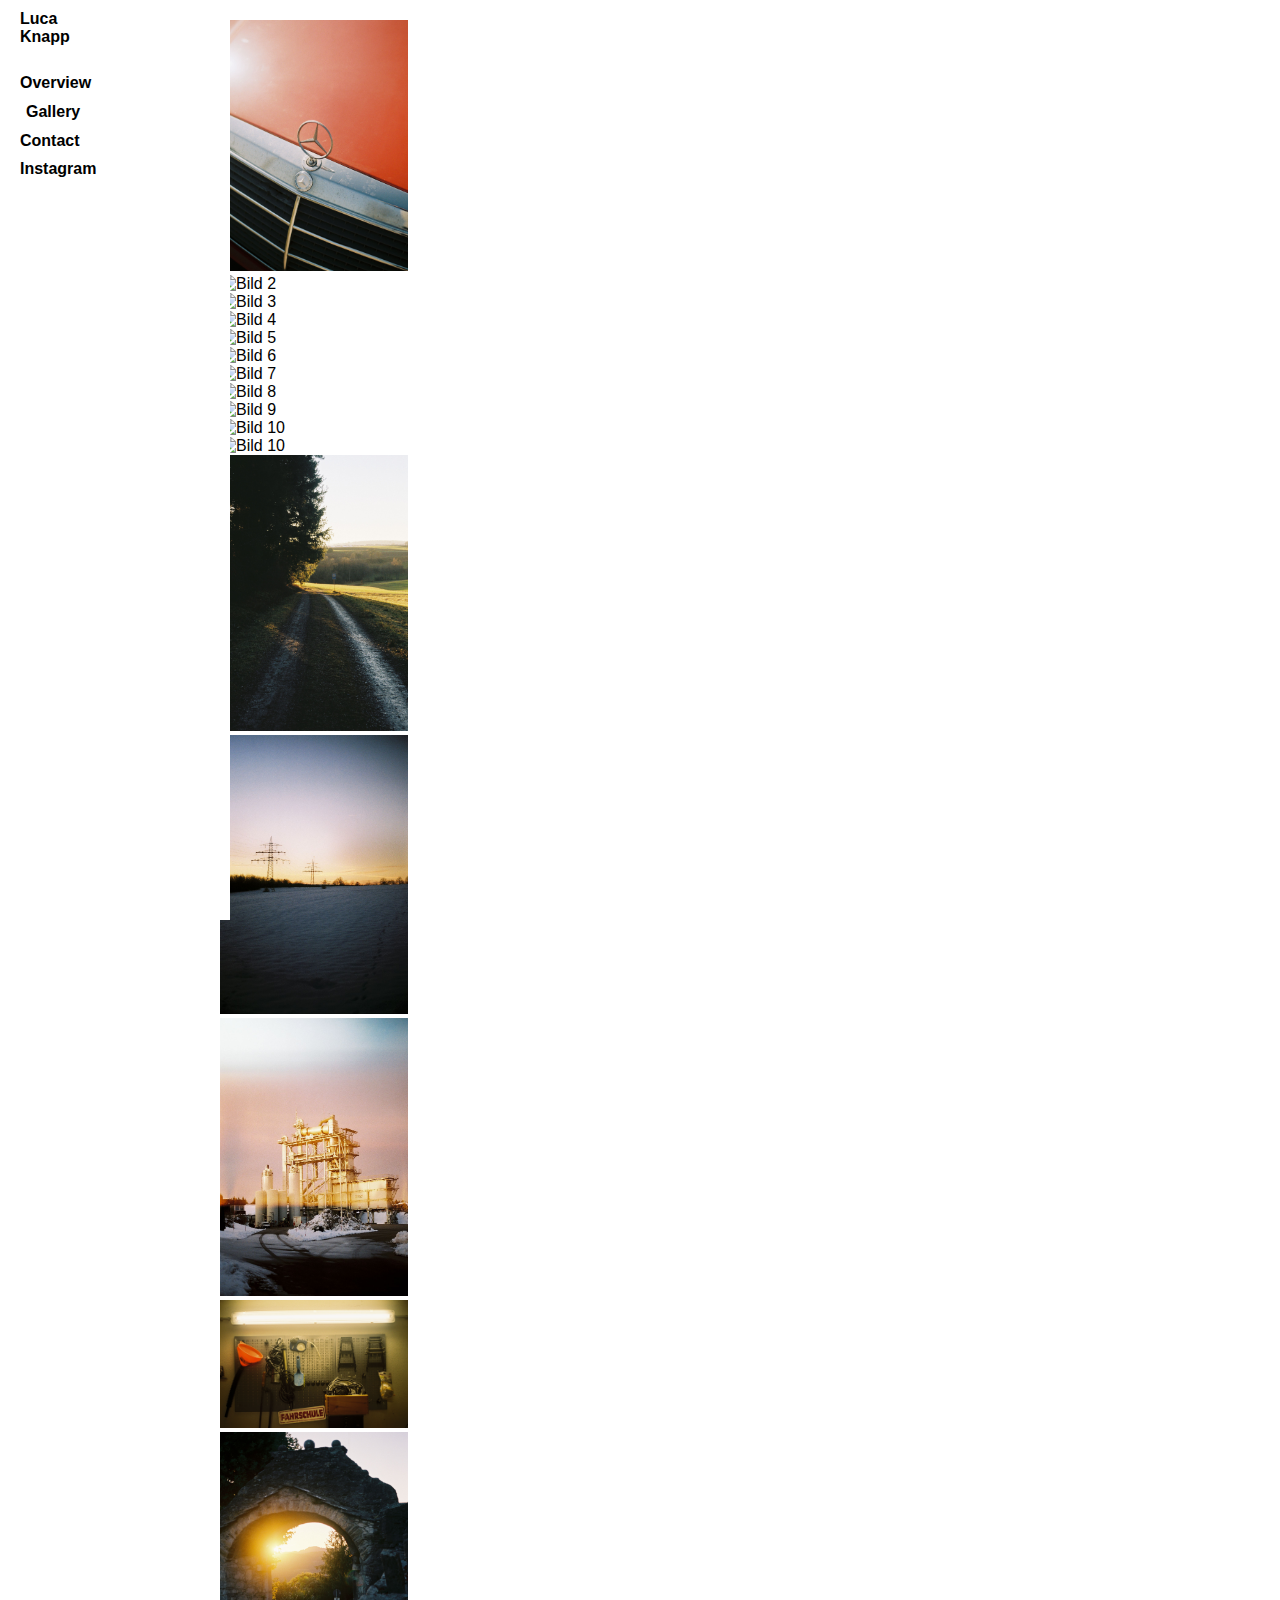
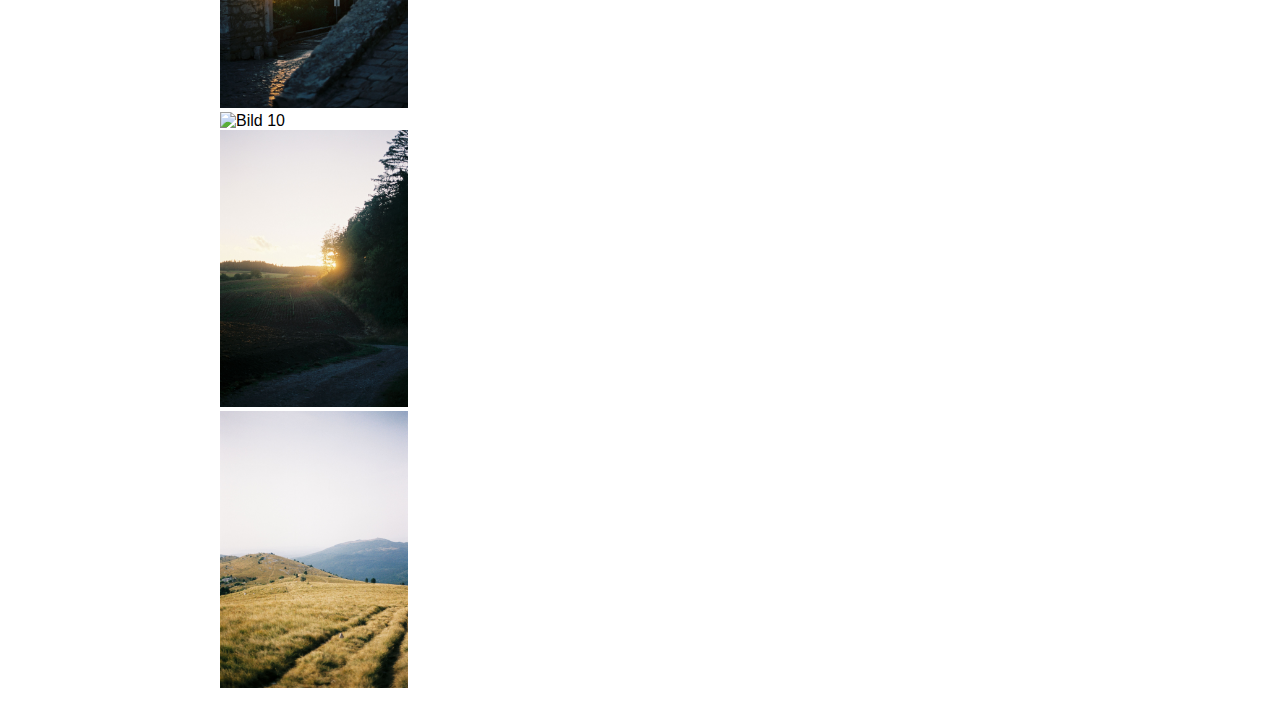
==== index.html @ a310b4e2 "02.03.2024" ====
<!DOCTYPE html>
<html lang="de">
<head>
    <meta charset="UTF-8">
    <meta name="viewport" content="width=device-width, initial-scale=1.0">
    <title>knappschuss</title>
    <link rel="stylesheet" href="style_index.css">
    <link rel="stylesheet" href="style_nav.css">
    <link rel="stylesheet" href="style_gallery.css">
    <link rel="stylesheet" href="style_mobile.css">
    <script src="script.js"></script>
    <script src="https://cdnjs.cloudflare.com/ajax/libs/masonry/4.2.2/masonry.pkgd.min.js"></script>
</head>

<body>
    <nav>
        <a href="index.html">Luca<br>Knapp<br><br></a>
        <a href="index.html">Overview</a>
        <div class="dropdown">
            <button onclick="myFunction()" class="dropbtn">Gallery</button>
            <div id="myDropdown" class="dropdown-content">
              <a href="#">bnc</a>
              <a href="#">cro</a>
              <a href="#"></a>
            </div>
          </div>
        <a href="contact.html">Contact</a>
        <a href="https://www.instagram.com/knapp.schuss/?utm_source=ig_web_button_share_sheet&igshid=OGQ5ZDc2ODk2ZA==" target="_blank">Instagram</a>
    </nav>

    <main>
        <div class="gallery" id="gallery">
            <div class="gallery-sizer"></div> <!-- Gittergröße -->
                <div class="gallery-item" onclick="openOverlay(this)">
                    <img src="pics/bild (1).jpg" alt="Bild 1">
                </div>
                <div class="gallery-item" onclick="openOverlay(this)">
                    <img src="pics/bild (2).jpg" alt="Bild 2">
                </div>
                <div class="gallery-item" onclick="openOverlay(this)">
                    <img src="pics/bild (4).jpg" alt="Bild 3">
                </div>
                <div class="gallery-item" onclick="openOverlay(this)">
                    <img src="pics/bild (5).jpg" alt="Bild 4">
                </div>
                <div class="gallery-item" onclick="openOverlay(this)">
                    <img src="pics/bild (6).jpg" alt="Bild 5">
                </div>
                <div class="gallery-item" onclick="openOverlay(this)">
                    <img src="pics/bild (7).jpg" alt="Bild 6">
                </div>
                <div class="gallery-item" onclick="openOverlay(this)">
                    <img src="pics/bild (8).jpg" alt="Bild 7">
                </div>
                <div class="gallery-item" onclick="openOverlay(this)">
                    <img src="pics/bild (9).jpg" alt="Bild 8">
                </div>
                <div class="gallery-item" onclick="openOverlay(this)">
                    <img src="pics/bild (10).jpg" alt="Bild 9">
                </div>
                <div class="gallery-item" onclick="openOverlay(this)">
                    <img src="pics/bild (11).jpg" alt="Bild 10">
                </div>
                <div class="gallery-item" onclick="openOverlay(this)">
                    <img src="pics/bild (12).jpg" alt="Bild 10">
                </div>
                <div class="gallery-item" onclick="openOverlay(this)">
                    <img src="pics/bild (13).jpg" alt="Bild 10">
                </div>
                <div class="gallery-item" onclick="openOverlay(this)">
                    <img src="pics/bild (14).jpg" alt="Bild 10">
                </div>
                <div class="gallery-item" onclick="openOverlay(this)">
                    <img src="pics/bild (15).jpg" alt="Bild 10">
                </div>
                <div class="gallery-item" onclick="openOverlay(this)">
                    <img src="pics/bild (16).jpg" alt="Bild 10">
                </div>
                <div class="gallery-item" onclick="openOverlay(this)">
                    <img src="pics/bild (17).jpg" alt="Bild 10">
                </div>
                <div class="gallery-item" onclick="openOverlay(this)">
                    <img src="pics/bild (18).jpg" alt="Bild 10">
                </div>
                <div class="gallery-item" onclick="openOverlay(this)">
                    <img src="pics/bild (19).jpg" alt="Bild 10">
                </div>
                <div class="gallery-item" onclick="openOverlay(this)">
                    <img src="pics/bild (20).jpg" alt="Bild 10">
                </div>
            <!-- Weitere Bilder hier hinzufügen -->
        </div>
    </main>

    <div class="overlay" onclick="closeOverlay(this)">
        <img src="" alt="Vergrößertes Bild">
    </div>

    <script src="masonry.js"></script>
</body>
</html>
---- style_index.css ----
body {
    margin: 0;
    padding: 0;
    font-family: Arial, sans-serif;
}

main {
    margin-left: 200px;
    padding: 20px;
    transition: margin-left 0.5s;
}

main.enlarge {
    margin-left: 0;
}

.overlay {
    display: none;
    position: fixed;
    top: 0;
    left: 0;
    width: 100%;
    height: 100%;
    background-color: #fff;
    justify-content: center;
    align-items: center;
}

.overlay img {
    max-width: 80%;
    max-height: 80vh;
    width: auto;
    height: auto;
}

.overlay.active {
    display: flex;
}
---- style_nav.css ----
nav {
    position: fixed;
    top: 0;
    left: 0;
    height: 100%;
    width: 200px;
    background-color: #ffffff;
    padding: 10px;
    padding-left: 20px;
    display: flex;
    flex-direction: column;
    justify-content: flex-start;
    align-items: left;
    z-index: 1;
}

nav a {
    color: #000000;
    text-decoration: none;
    font-weight: bold;
    font-size: 16px;
    transition: color 0.3s ease-in-out;
    margin-bottom: 10px;
}

nav a:hover {
    color: #ffcc00;
}

/* Dropdown Button */
.dropbtn {
background-color: #ffffff;
border: none;
cursor: pointer;
color: #000000;
text-decoration: none;
font-weight: bold;
font-size: 16px;
transition: color 0.3s ease-in-out;
margin-bottom: 10px;
}
    
/* Dropdown button on hover & focus */
.dropbtn:hover, .dropbtn:focus {
color: #ffcc00;
}
    
/* The container <div> - needed to position the dropdown content */
.dropdown {
position: relative;
display: inline-block;
}
    
/* Dropdown Content (Hidden by Default) */
.dropdown-content {
display: none;
position: absolute;
background-color: #f1f1f1;
min-width: 160px;
box-shadow: 0px 8px 16px 0px rgba(0,0,0,0.2);
z-index: 1;
}
    
/* Links inside the dropdown */
.dropdown-content a {
color: black;
padding: 12px 16px;
text-decoration: none;
display: block;
}
    
/* Change color of dropdown links on hover */
.dropdown-content a:hover {background-color: #ddd;}
  
/* Show the dropdown menu (use JS to add this class to the .dropdown-content container when the user clicks on the dropdown button) */
.show {display:block;}
---- style_gallery.css ----
.gallery {
    display: grid;
    grid-template-columns: 1fr, 1fr, 1fr;
}

.gallery-item {
    width: calc(20% - 20px); /* Breite der Elemente - 4 Elemente pro Reihe */
}

.gallery-sizer {
    width: calc(5% - 20px); /* Gittergröße entsprechend der Elementbreite */
}

img {
    width: 100%;
    height: auto;
    transition: opacity 0.3s ease-in-out;
    cursor: pointer;
}

.gallery-item:hover img {
    opacity: 0.7;
}
---- style_mobile.css ----
@media only screen and (max-width: 1500px) {
    .gallery-sizer {
    width: calc(5% - 20px); /* Gittergröße entsprechend der Elementbreite */
    }
}

@media only screen and (max-width: 1200px) {
    .gallery-sizer {
    width: calc(10% - 20px); /* Gittergröße entsprechend der Elementbreite */
    }

    .gallery-item {
    width: calc(50% - 20px); /* Breite der Elemente - 4 Elemente pro Reihe */
    }
}

@media only screen and (max-width: 900px) {
    .gallery-sizer {
    width: calc(10% - 20px); /* Gittergröße entsprechend der Elementbreite */
    }

    .gallery-item {
    width: calc(50% - 20px); /* Breite der Elemente - 4 Elemente pro Reihe */
    }

    nav {
        position: static;
        width: 100%;
        height: auto;
        background-color: #ffffff;
        padding: 10px;
    }

    nav a {
        margin-bottom: 5px;
    }

    main {
        margin-left: 0;
    }
}
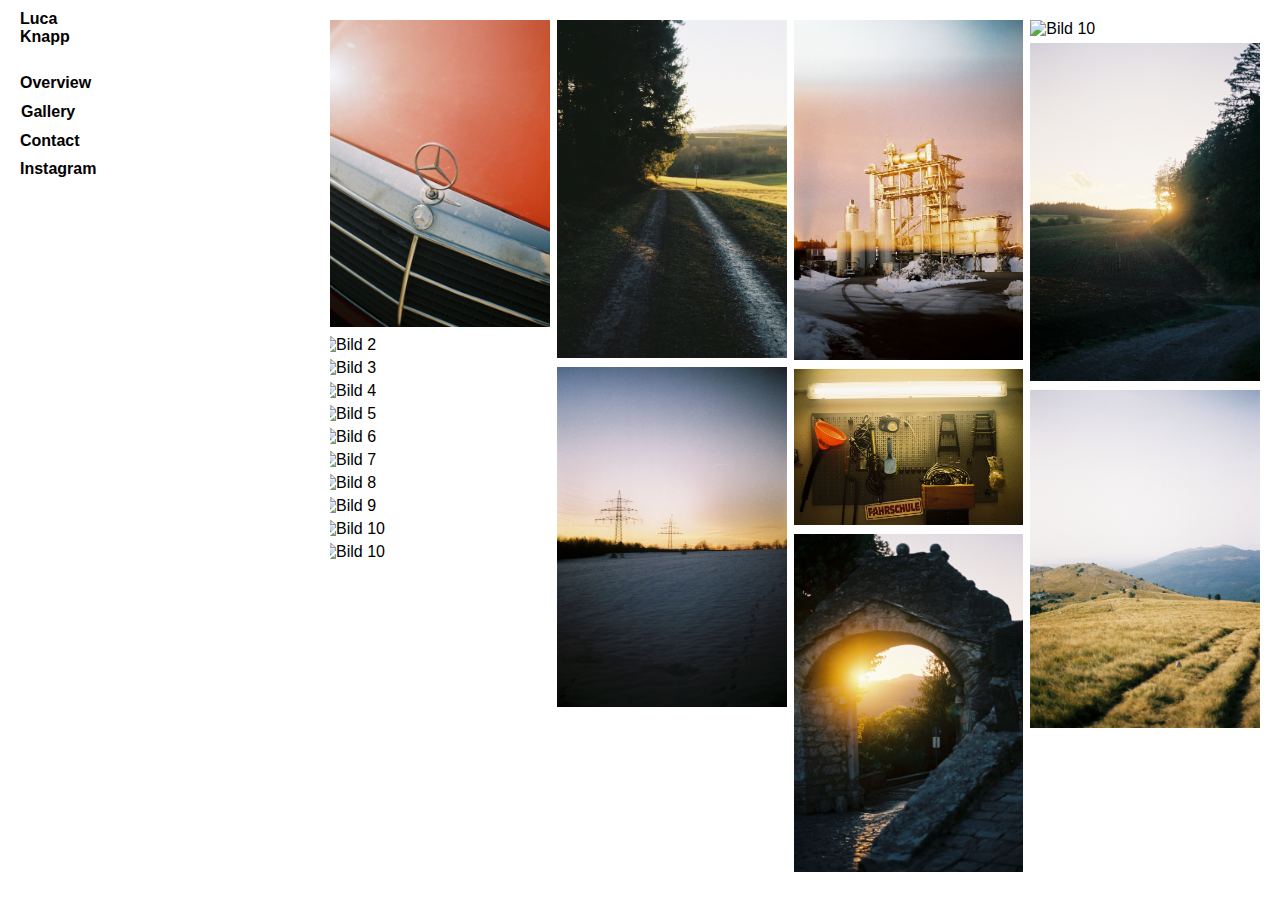
==== commit afe30683: "02.03.2024 1.2" ====
--- a/index.html
+++ b/index.html
@@ -29,8 +29,7 @@
     </nav>
 
     <main>
-        <div class="gallery" id="gallery">
-            <div class="gallery-sizer"></div> <!-- Gittergröße -->
+        <div class="gallery">
                 <div class="gallery-item" onclick="openOverlay(this)">
                     <img src="pics/bild (1).jpg" alt="Bild 1">
                 </div>
@@ -95,7 +94,5 @@
     <div class="overlay" onclick="closeOverlay(this)">
         <img src="" alt="Vergrößertes Bild">
     </div>
-
-    <script src="masonry.js"></script>
 </body>
 </html>--- a/style_index.css
+++ b/style_index.css
@@ -5,7 +5,7 @@
 }
 
 main {
-    margin-left: 200px;
+    margin-left: 300px;
     padding: 20px;
     transition: margin-left 0.5s;
 }
--- a/style_nav.css
+++ b/style_nav.css
@@ -1,30 +1,30 @@
 nav {
-    position: fixed;
-    top: 0;
-    left: 0;
-    height: 100%;
-    width: 200px;
-    background-color: #ffffff;
-    padding: 10px;
-    padding-left: 20px;
-    display: flex;
-    flex-direction: column;
-    justify-content: flex-start;
-    align-items: left;
-    z-index: 1;
+position: fixed;
+top: 0;
+left: 0;
+height: 100%;
+width: 300px;
+background-color: #ffffff;
+padding: 10px;
+padding-left: 20px;
+display: flex;
+flex-direction: column;
+justify-content: flex-start;
+align-items: left;
+z-index: 1;
 }
 
 nav a {
-    color: #000000;
-    text-decoration: none;
-    font-weight: bold;
-    font-size: 16px;
-    transition: color 0.3s ease-in-out;
-    margin-bottom: 10px;
+color: #000000;
+text-decoration: none;
+font-weight: bold;
+font-size: 16px;
+transition: color 0.3s ease-in-out;
+margin-bottom: 10px;
 }
 
 nav a:hover {
-    color: #ffcc00;
+color: #ffcc00;
 }
 
 /* Dropdown Button */
@@ -38,6 +38,7 @@
 font-size: 16px;
 transition: color 0.3s ease-in-out;
 margin-bottom: 10px;
+margin-left: -5px;
 }
     
 /* Dropdown button on hover & focus */
--- a/style_gallery.css
+++ b/style_gallery.css
@@ -1,15 +1,13 @@
-.gallery {
-    display: grid;
-    grid-template-columns: 1fr, 1fr, 1fr;
+.gallery  {
+	column-count: 4;
+	column-gap: 7px;
 }
 
-.gallery-item {
-    width: calc(20% - 20px); /* Breite der Elemente - 4 Elemente pro Reihe */
-}
-
-.gallery-sizer {
-    width: calc(5% - 20px); /* Gittergröße entsprechend der Elementbreite */
-}
+.gallery .gallery-item {
+  display: inline-block;
+  margin-bottom: 5px;
+  width: 100%;
+}    
 
 img {
     width: 100%;
--- a/style_mobile.css
+++ b/style_mobile.css
@@ -1,41 +1,33 @@
-@media only screen and (max-width: 1500px) {
-    .gallery-sizer {
-    width: calc(5% - 20px); /* Gittergröße entsprechend der Elementbreite */
-    }
+@media (max-width: 1199px) {
+  .gallery {
+    column-count: 3;
+  }
+}
+  
+@media (max-width: 991px) {
+  .gallery {
+    column-count: 2;
+  }
+}
+  
+@media (max-width: 767px) {
+.gallery {
+  column-count: 1;
+}
+nav {
+  position: static;
+  width: 100%;
+  height: auto;
+  background-color: #ffffff;
+  padding: 10px;
+  text-align: center;
 }
 
-@media only screen and (max-width: 1200px) {
-    .gallery-sizer {
-    width: calc(10% - 20px); /* Gittergröße entsprechend der Elementbreite */
-    }
-
-    .gallery-item {
-    width: calc(50% - 20px); /* Breite der Elemente - 4 Elemente pro Reihe */
-    }
+nav a {
+  margin-bottom: 5px;
 }
 
-@media only screen and (max-width: 900px) {
-    .gallery-sizer {
-    width: calc(10% - 20px); /* Gittergröße entsprechend der Elementbreite */
-    }
-
-    .gallery-item {
-    width: calc(50% - 20px); /* Breite der Elemente - 4 Elemente pro Reihe */
-    }
-
-    nav {
-        position: static;
-        width: 100%;
-        height: auto;
-        background-color: #ffffff;
-        padding: 10px;
-    }
-
-    nav a {
-        margin-bottom: 5px;
-    }
-
-    main {
-        margin-left: 0;
-    }
+main {
+  margin-left: 0;
+}
 }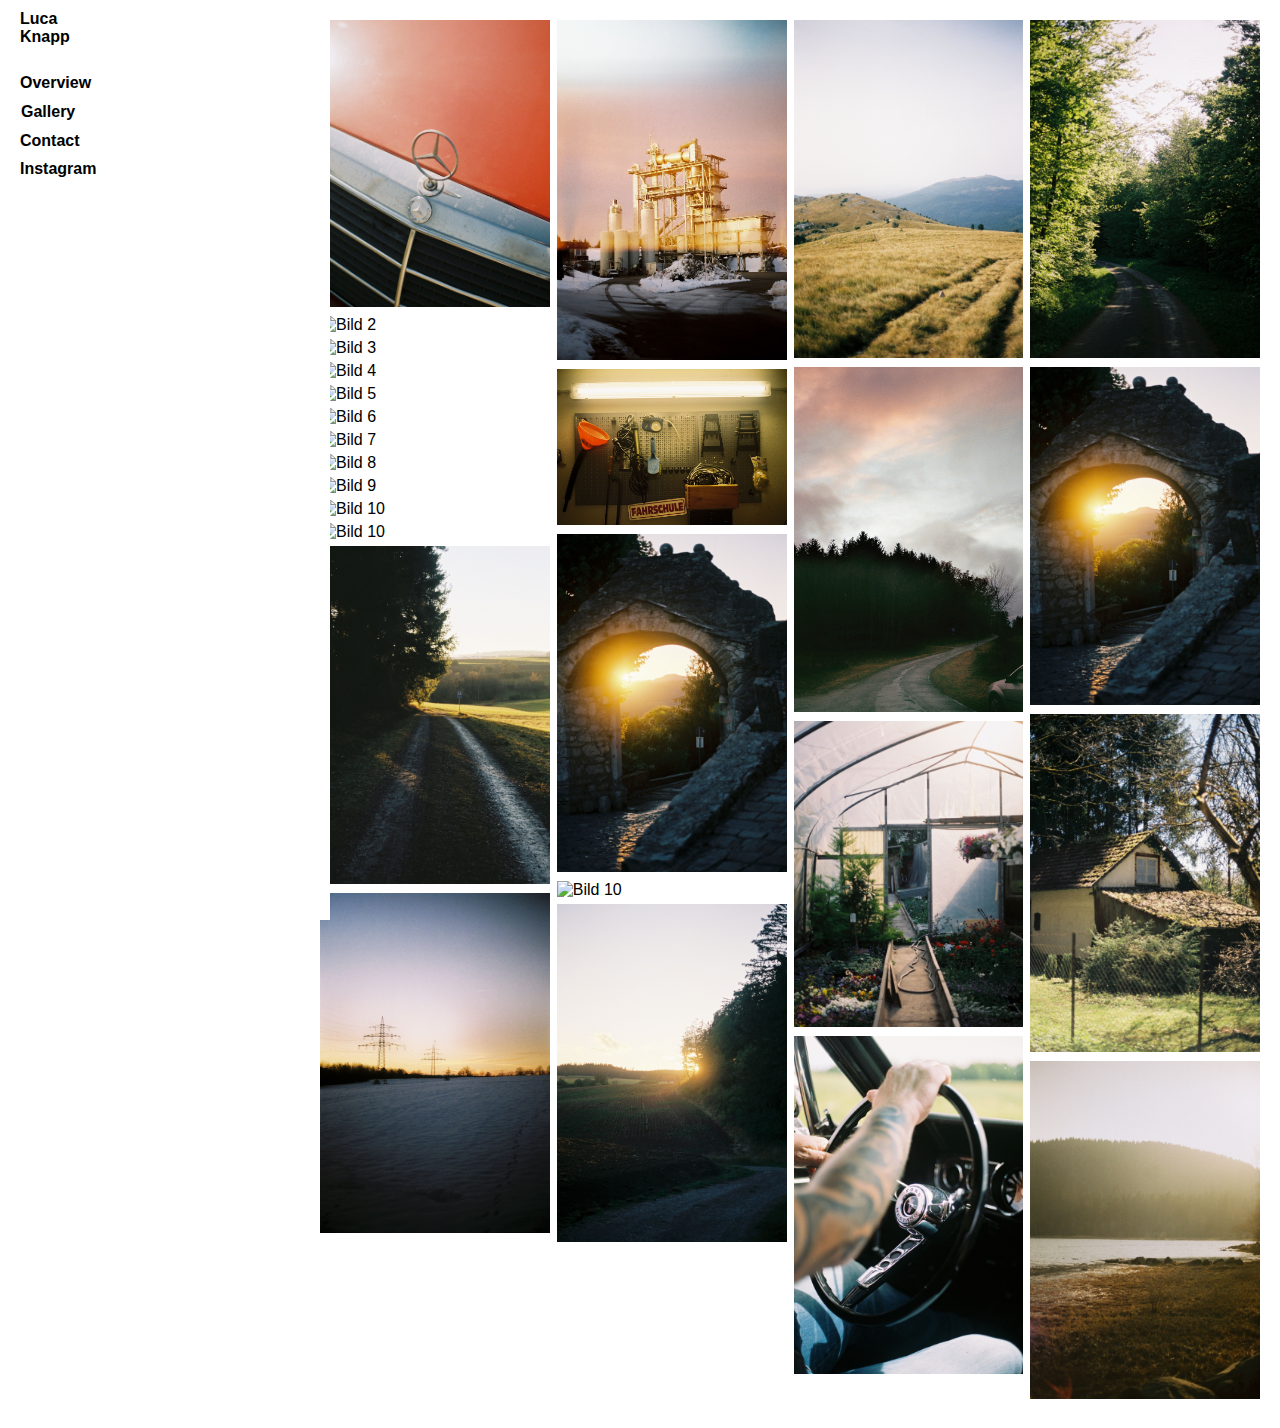
==== commit 9019b6a5: "14.03" ====
--- a/index.html
+++ b/index.html
@@ -20,8 +20,8 @@
             <button onclick="myFunction()" class="dropbtn">Gallery</button>
             <div id="myDropdown" class="dropdown-content">
               <a href="#">bnc</a>
-              <a href="#">cro</a>
-              <a href="#"></a>
+              <a href="cro22.html">cro22</a>
+              <a href="#">cro23</a>
             </div>
           </div>
         <a href="contact.html">Contact</a>
@@ -87,7 +87,27 @@
                 <div class="gallery-item" onclick="openOverlay(this)">
                     <img src="pics/bild (20).jpg" alt="Bild 10">
                 </div>
-            <!-- Weitere Bilder hier hinzufügen -->
+                <div class="gallery-item" onclick="openOverlay(this)">
+                    <img src="pics/bild (21).jpg" alt="Bild 10">
+                </div>
+                <div class="gallery-item" onclick="openOverlay(this)">
+                    <img src="pics/bild (22).jpg" alt="Bild 10">
+                </div>
+                <div class="gallery-item" onclick="openOverlay(this)">
+                    <img src="pics/bild (23).jpg" alt="Bild 10">
+                </div>
+                <div class="gallery-item" onclick="openOverlay(this)">
+                    <img src="pics/bild (24).jpg" alt="Bild 10">
+                </div>
+                <div class="gallery-item" onclick="openOverlay(this)">
+                    <img src="pics/bild (25).jpg" alt="Bild 10">
+                </div>
+                <div class="gallery-item" onclick="openOverlay(this)">
+                    <img src="pics/bild (26).jpg" alt="Bild 10">
+                </div>
+                <div class="gallery-item" onclick="openOverlay(this)">
+                    <img src="pics/bild (27).jpg" alt="Bild 10">
+                </div>
         </div>
     </main>
 
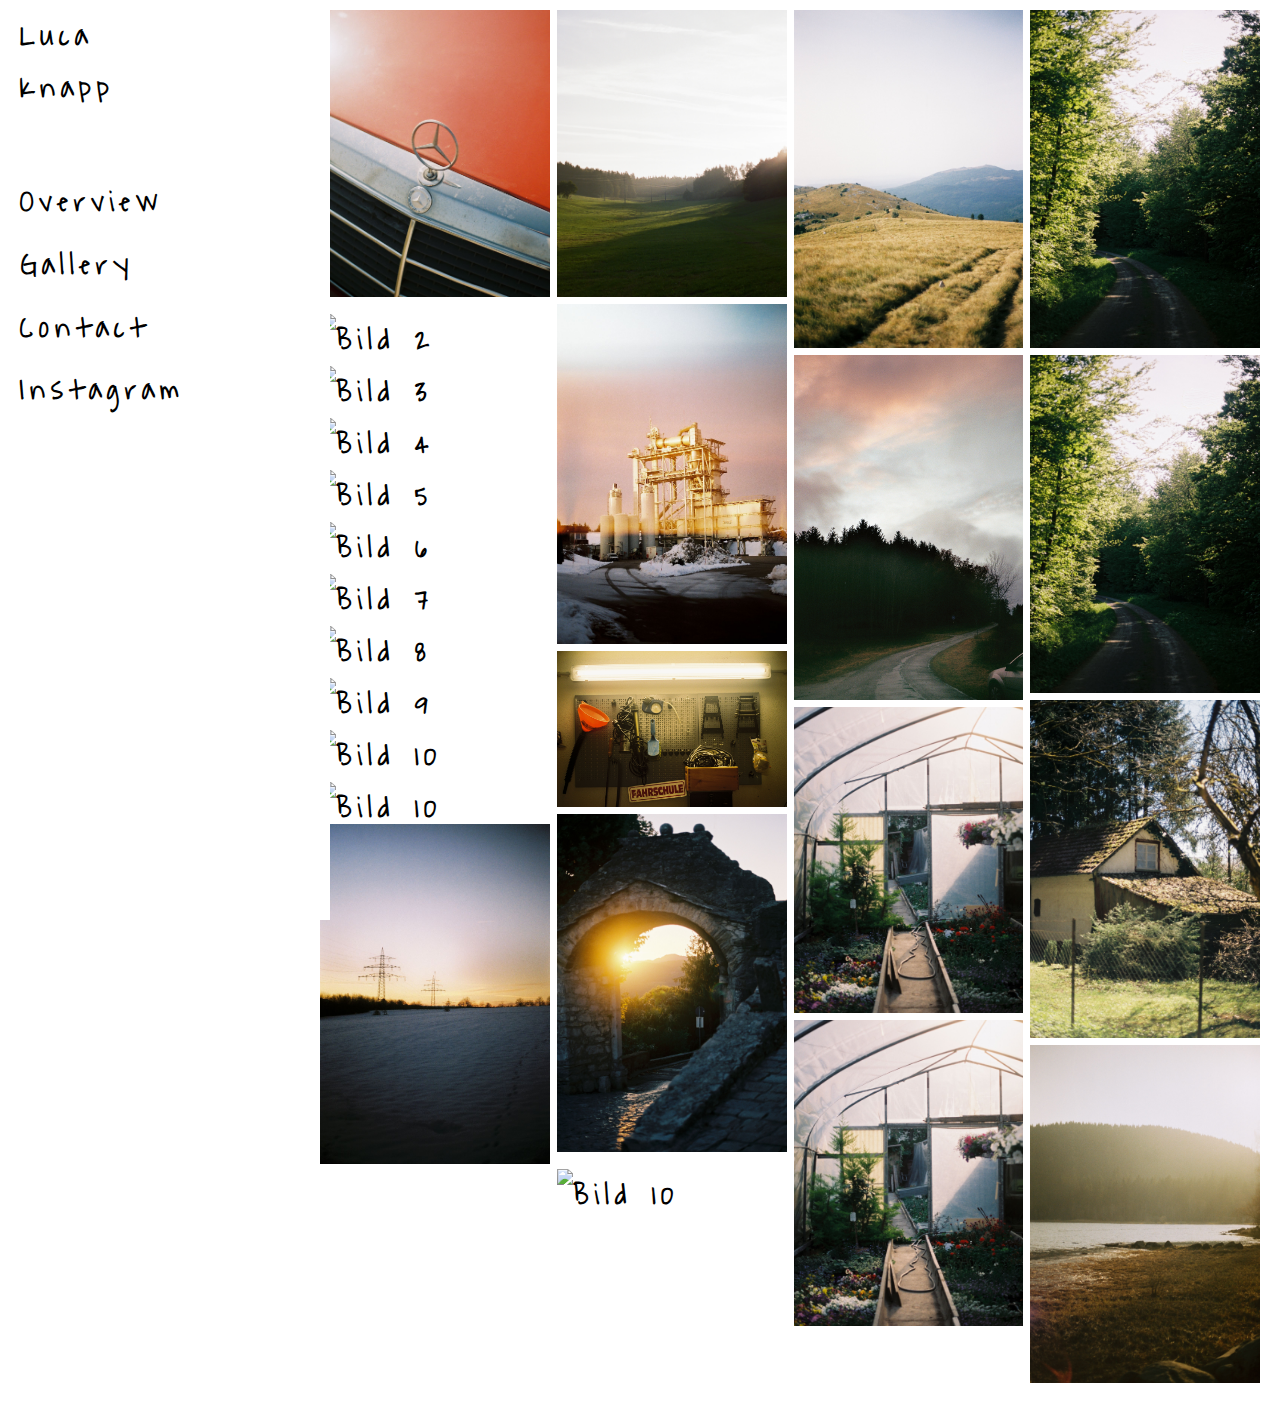
==== commit 74202e8e: "t" ====
--- a/index.html
+++ b/index.html
@@ -8,8 +8,11 @@
     <link rel="stylesheet" href="style_nav.css">
     <link rel="stylesheet" href="style_gallery.css">
     <link rel="stylesheet" href="style_mobile.css">
+    <link rel="stylesheet" href="https://fonts.googleapis.com/css?family=Waiting+for+the+Sunrise">
+    <link rel="stylesheet" href="https://fonts.googleapis.com/css2?family=Special+Elite&display=swap">
     <script src="script.js"></script>
     <script src="https://cdnjs.cloudflare.com/ajax/libs/masonry/4.2.2/masonry.pkgd.min.js"></script>
+
 </head>
 
 <body>
@@ -105,9 +108,6 @@
                 <div class="gallery-item" onclick="openOverlay(this)">
                     <img src="pics/bild (26).jpg" alt="Bild 10">
                 </div>
-                <div class="gallery-item" onclick="openOverlay(this)">
-                    <img src="pics/bild (27).jpg" alt="Bild 10">
-                </div>
         </div>
     </main>
 
--- a/style_index.css
+++ b/style_index.css
@@ -1,7 +1,10 @@
 body {
     margin: 0;
     padding: 0;
-    font-family: Arial, sans-serif;
+    font-family: 'Waiting for the Sunrise';
+    font-size:30px; 
+    letter-spacing: 6px; 
+    font-weight: bold;
 }
 
 main {
--- a/style_nav.css
+++ b/style_nav.css
@@ -17,8 +17,6 @@
 nav a {
 color: #000000;
 text-decoration: none;
-font-weight: bold;
-font-size: 16px;
 transition: color 0.3s ease-in-out;
 margin-bottom: 10px;
 }
@@ -33,12 +31,13 @@
 border: none;
 cursor: pointer;
 color: #000000;
-text-decoration: none;
-font-weight: bold;
-font-size: 16px;
 transition: color 0.3s ease-in-out;
 margin-bottom: 10px;
 margin-left: -5px;
+font-family: 'Waiting for the Sunrise';
+font-size:30px; 
+letter-spacing: 6px; 
+font-weight: bold;
 }
     
 /* Dropdown button on hover & focus */
--- a/style_gallery.css
+++ b/style_gallery.css
@@ -5,7 +5,7 @@
 
 .gallery .gallery-item {
   display: inline-block;
-  margin-bottom: 5px;
+  margin-top: -10px;
   width: 100%;
 }    
 
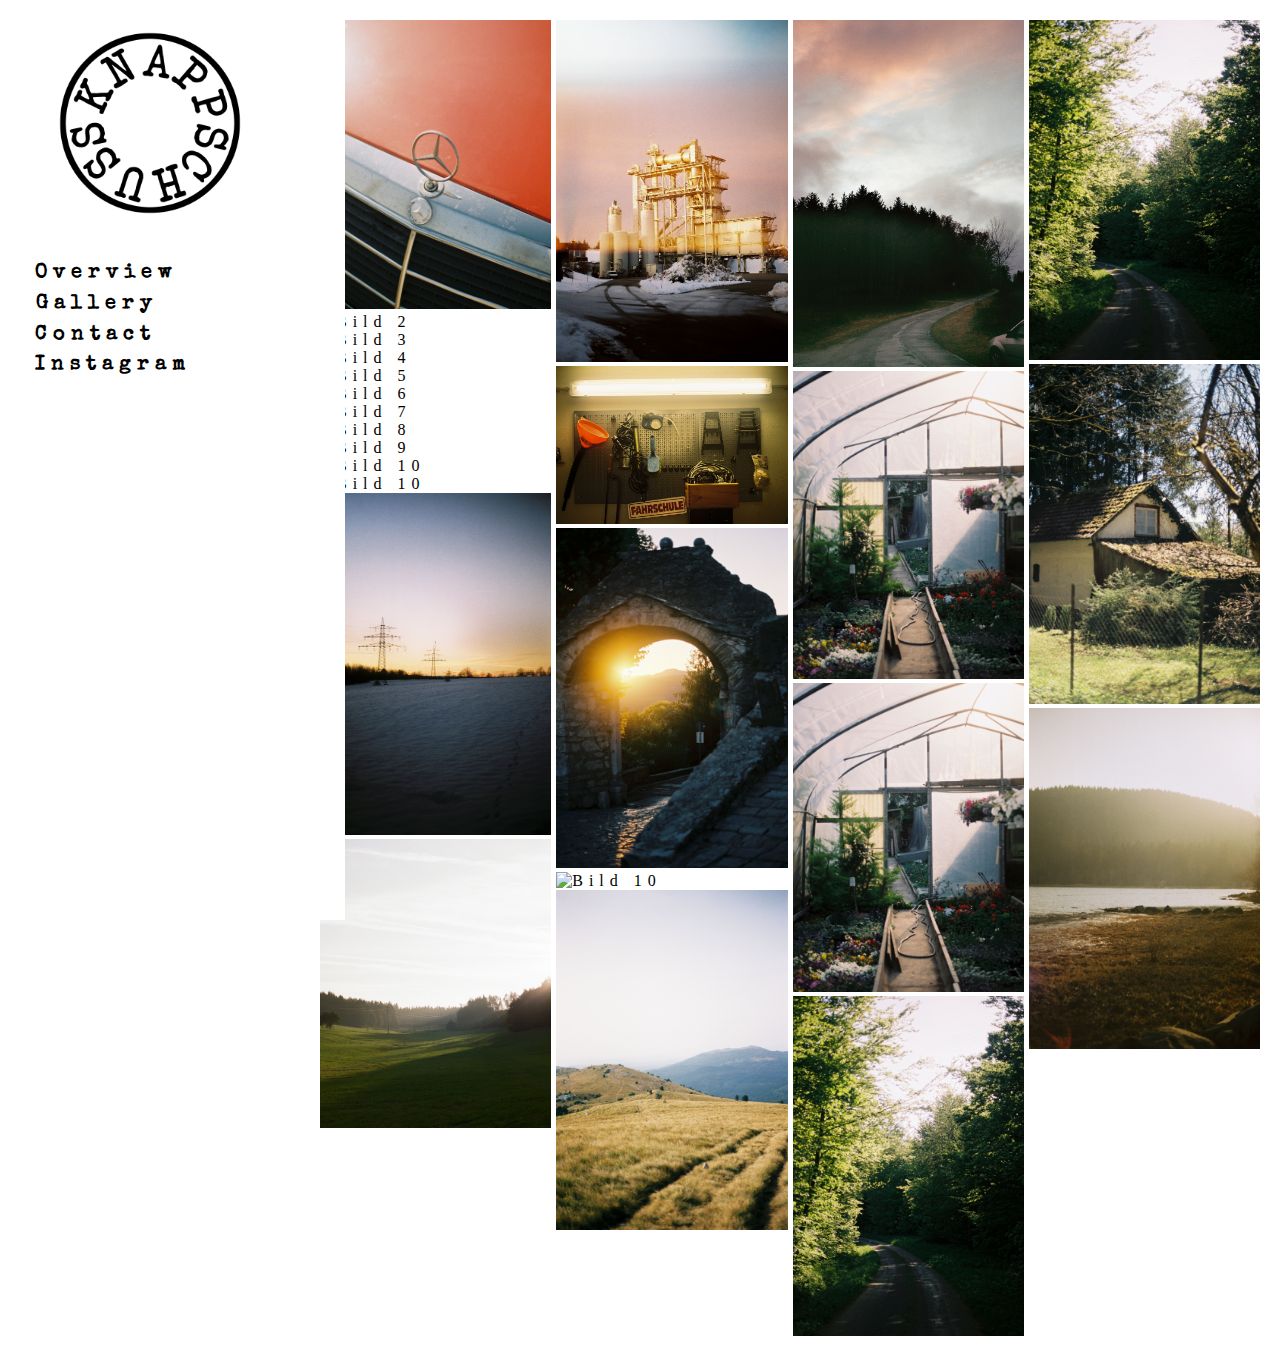
==== commit 20d88064: "06.06.2024" ====
--- a/index.html
+++ b/index.html
@@ -6,7 +6,6 @@
     <title>knappschuss</title>
     <link rel="stylesheet" href="style_index.css">
     <link rel="stylesheet" href="style_nav.css">
-    <link rel="stylesheet" href="style_gallery.css">
     <link rel="stylesheet" href="style_mobile.css">
     <link rel="stylesheet" href="https://fonts.googleapis.com/css?family=Waiting+for+the+Sunrise">
     <link rel="stylesheet" href="https://fonts.googleapis.com/css2?family=Special+Elite&display=swap">
@@ -17,7 +16,7 @@
 
 <body>
     <nav>
-        <a href="index.html">Luca<br>Knapp<br><br></a>
+        <h1><a href="index.html"><img src="pics/KnappschussLogo_2.png" alt="Logo"><br><br></a></h1>
         <a href="index.html">Overview</a>
         <div class="dropdown">
             <button onclick="myFunction()" class="dropbtn">Gallery</button>
--- a/style_index.css
+++ b/style_index.css
@@ -1,16 +1,12 @@
 body {
     margin: 0;
     padding: 0;
-    font-family: 'Waiting for the Sunrise';
-    font-size:30px; 
     letter-spacing: 6px; 
-    font-weight: bold;
 }
 
 main {
     margin-left: 300px;
     padding: 20px;
-    transition: margin-left 0.5s;
 }
 
 main.enlarge {
@@ -24,7 +20,7 @@
     left: 0;
     width: 100%;
     height: 100%;
-    background-color: #fff;
+    background-color: #ffffff;
     justify-content: center;
     align-items: center;
 }
@@ -38,4 +34,25 @@
 
 .overlay.active {
     display: flex;
+}
+
+.gallery  {
+	column-count: 4;
+	column-gap: 5px;
+}
+
+.gallery .gallery-item {
+  display: inline-block;
+  width: 100%;
+}    
+
+img {
+    width: 100%;
+    height: auto;
+    transition: opacity 0.3s ease-in-out;
+    cursor: pointer;
+}
+
+.gallery-item:hover img {
+    opacity: 0.7;
 }--- a/style_nav.css
+++ b/style_nav.css
@@ -1,24 +1,39 @@
 nav {
-position: fixed;
-top: 0;
-left: 0;
-height: 100%;
-width: 300px;
-background-color: #ffffff;
-padding: 10px;
-padding-left: 20px;
-display: flex;
-flex-direction: column;
-justify-content: flex-start;
-align-items: left;
-z-index: 1;
+    position: fixed;
+    top: 0;
+    left: 0;
+    height: 100%;
+    width: 300px;
+    background-color: #ffffff;
+    padding: 10px;
+    padding-left: 20px;
+    margin-left: 15px;
+    display: flex;
+    flex-direction: column;
+    justify-content: flex-start;
+    align-items: left;
+    z-index: 1;
+    font-family: 'Special Elite';
+    font-weight: bold;
+    font-size: 20px;
+}
+
+nav img{
+    width: 200px;
+    height: 200px;
+}
+
+nav h1{
+    margin-left: 15px;
+    font-size: 20px;
+    font-family: 'Special Elite';
 }
 
 nav a {
-color: #000000;
-text-decoration: none;
-transition: color 0.3s ease-in-out;
-margin-bottom: 10px;
+    color: #000000;
+    text-decoration: none;
+    transition: color 0.3s ease-in-out;
+    margin-bottom: 10px;
 }
 
 nav a:hover {
@@ -34,8 +49,8 @@
 transition: color 0.3s ease-in-out;
 margin-bottom: 10px;
 margin-left: -5px;
-font-family: 'Waiting for the Sunrise';
-font-size:30px; 
+font-family: 'Special Elite';
+font-size:20px; 
 letter-spacing: 6px; 
 font-weight: bold;
 }
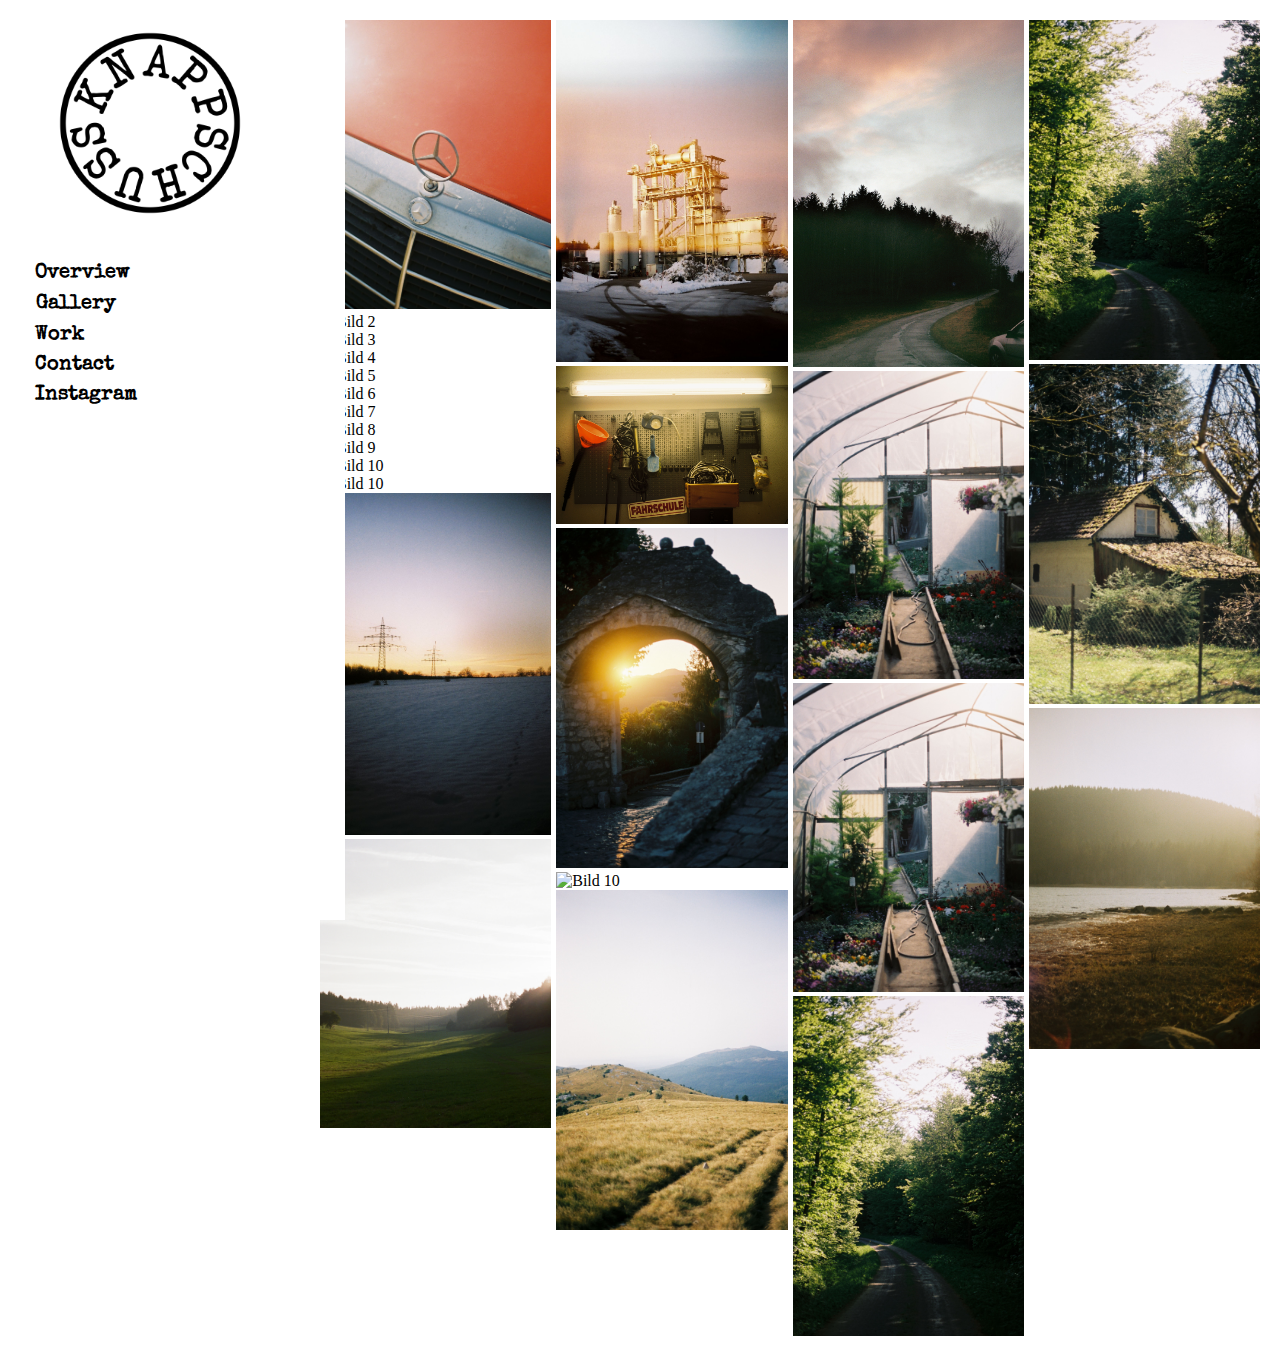
==== commit c84bae5f: "Update" ====
--- a/index.html
+++ b/index.html
@@ -11,7 +11,6 @@
     <link rel="stylesheet" href="https://fonts.googleapis.com/css2?family=Special+Elite&display=swap">
     <script src="script.js"></script>
     <script src="https://cdnjs.cloudflare.com/ajax/libs/masonry/4.2.2/masonry.pkgd.min.js"></script>
-
 </head>
 
 <body>
@@ -21,11 +20,12 @@
         <div class="dropdown">
             <button onclick="myFunction()" class="dropbtn">Gallery</button>
             <div id="myDropdown" class="dropdown-content">
-              <a href="#">bnc</a>
-              <a href="cro22.html">cro22</a>
-              <a href="#">cro23</a>
+                <a href="croatia.html">Croatia</a>
+                <a href="barcelona.html">Barcelona</a>
+                <a href="madeira.html">Madeira</a>
             </div>
           </div>
+        <a href="work.html">Work</a>
         <a href="contact.html">Contact</a>
         <a href="https://www.instagram.com/knapp.schuss/?utm_source=ig_web_button_share_sheet&igshid=OGQ5ZDc2ODk2ZA==" target="_blank">Instagram</a>
     </nav>
--- a/style_index.css
+++ b/style_index.css
@@ -1,7 +1,6 @@
 body {
     margin: 0;
     padding: 0;
-    letter-spacing: 6px; 
 }
 
 main {
--- a/style_nav.css
+++ b/style_nav.css
@@ -51,7 +51,6 @@
 margin-left: -5px;
 font-family: 'Special Elite';
 font-size:20px; 
-letter-spacing: 6px; 
 font-weight: bold;
 }
     
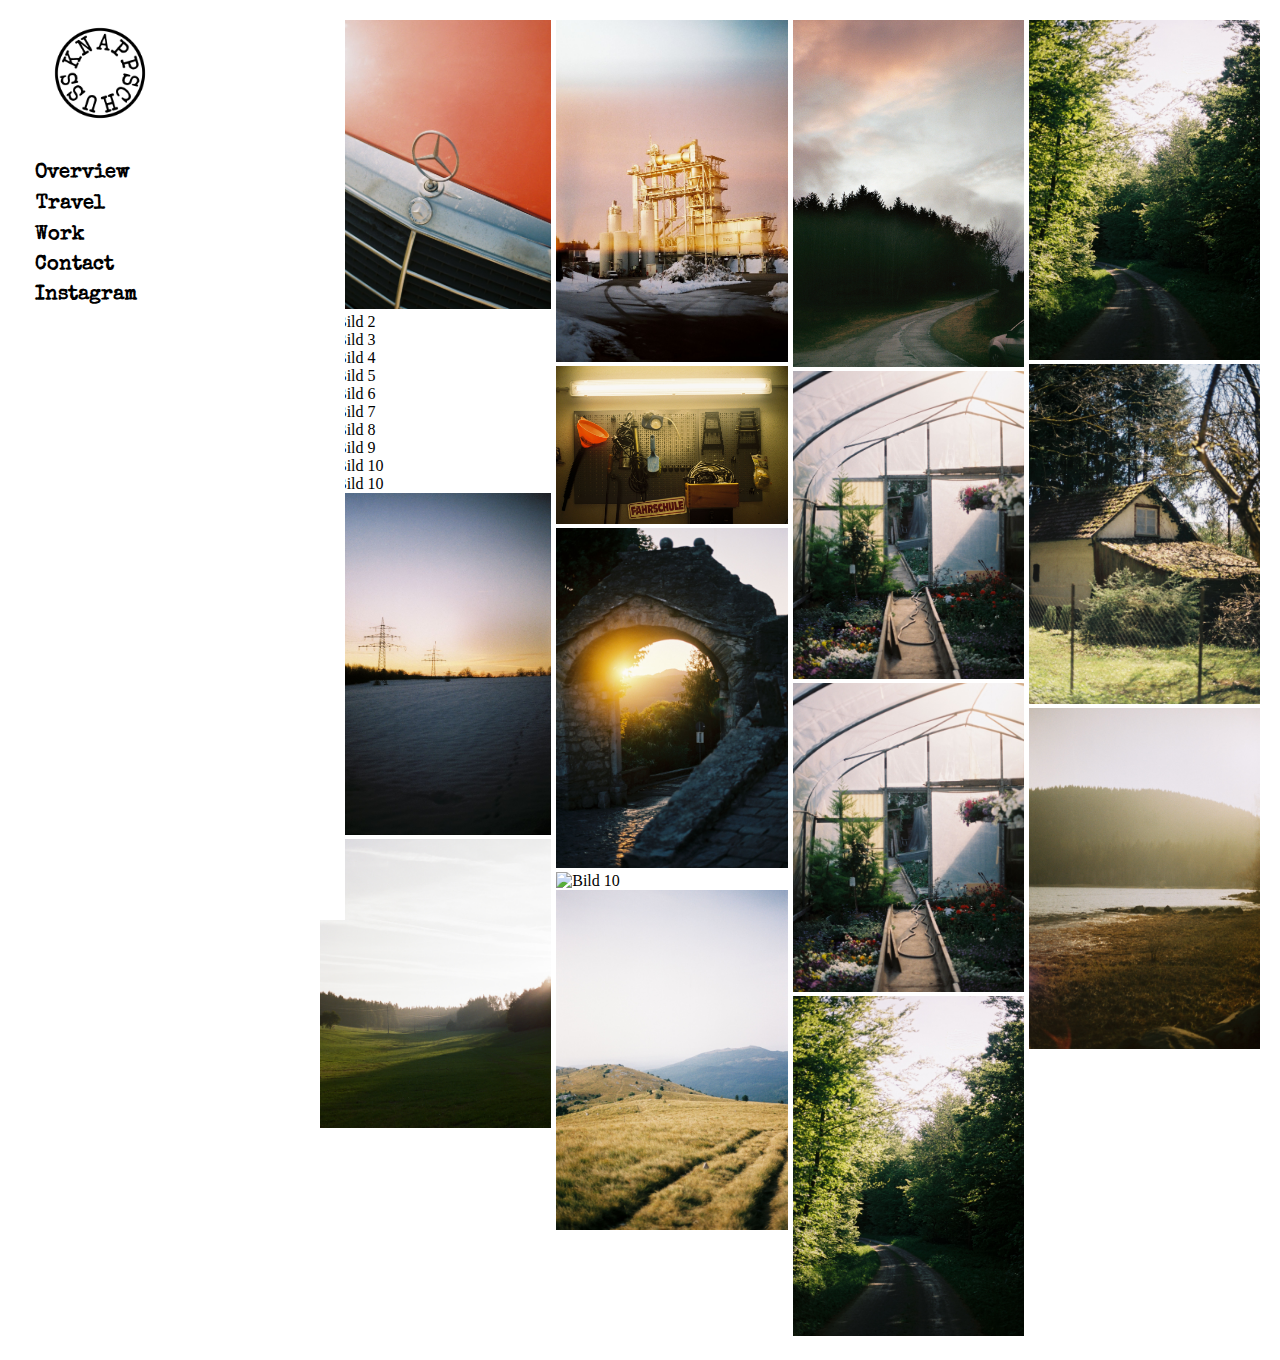
==== commit ff87a958: "update" ====
--- a/index.html
+++ b/index.html
@@ -14,11 +14,27 @@
 </head>
 
 <body>
-    <nav>
+    <nav @media (min-width: 900px)>
         <h1><a href="index.html"><img src="pics/KnappschussLogo_2.png" alt="Logo"><br><br></a></h1>
         <a href="index.html">Overview</a>
         <div class="dropdown">
-            <button onclick="myFunction()" class="dropbtn">Gallery</button>
+            <button onclick="myFunction()" class="dropbtn">Travel</button>
+            <div id="myDropdown" class="dropdown-content">
+                <a href="croatia.html">Croatia</a>
+                <a href="barcelona.html">Barcelona</a>
+                <a href="madeira.html">Madeira</a>
+            </div>
+          </div>
+        <a href="work.html">Work</a>
+        <a href="contact.html">Contact</a>
+        <a href="https://www.instagram.com/knapp.schuss/?utm_source=ig_web_button_share_sheet&igshid=OGQ5ZDc2ODk2ZA==" target="_blank">Instagram</a>
+    </nav>
+
+    <nav @media (max-width: 767px)>
+        <h1><a href="index.html"><img src="pics/KnappschussLogo_2.png" alt="Logo"><br><br></a></h1>
+        <a href="index.html">Overview</a>
+        <div class="dropdown">
+            <button onclick="myFunction()" class="dropbtn">Travel</button>
             <div id="myDropdown" class="dropdown-content">
                 <a href="croatia.html">Croatia</a>
                 <a href="barcelona.html">Barcelona</a>
--- a/style_nav.css
+++ b/style_nav.css
@@ -19,8 +19,8 @@
 }
 
 nav img{
-    width: 200px;
-    height: 200px;
+    width: 100px;
+    height: 100px;
 }
 
 nav h1{
